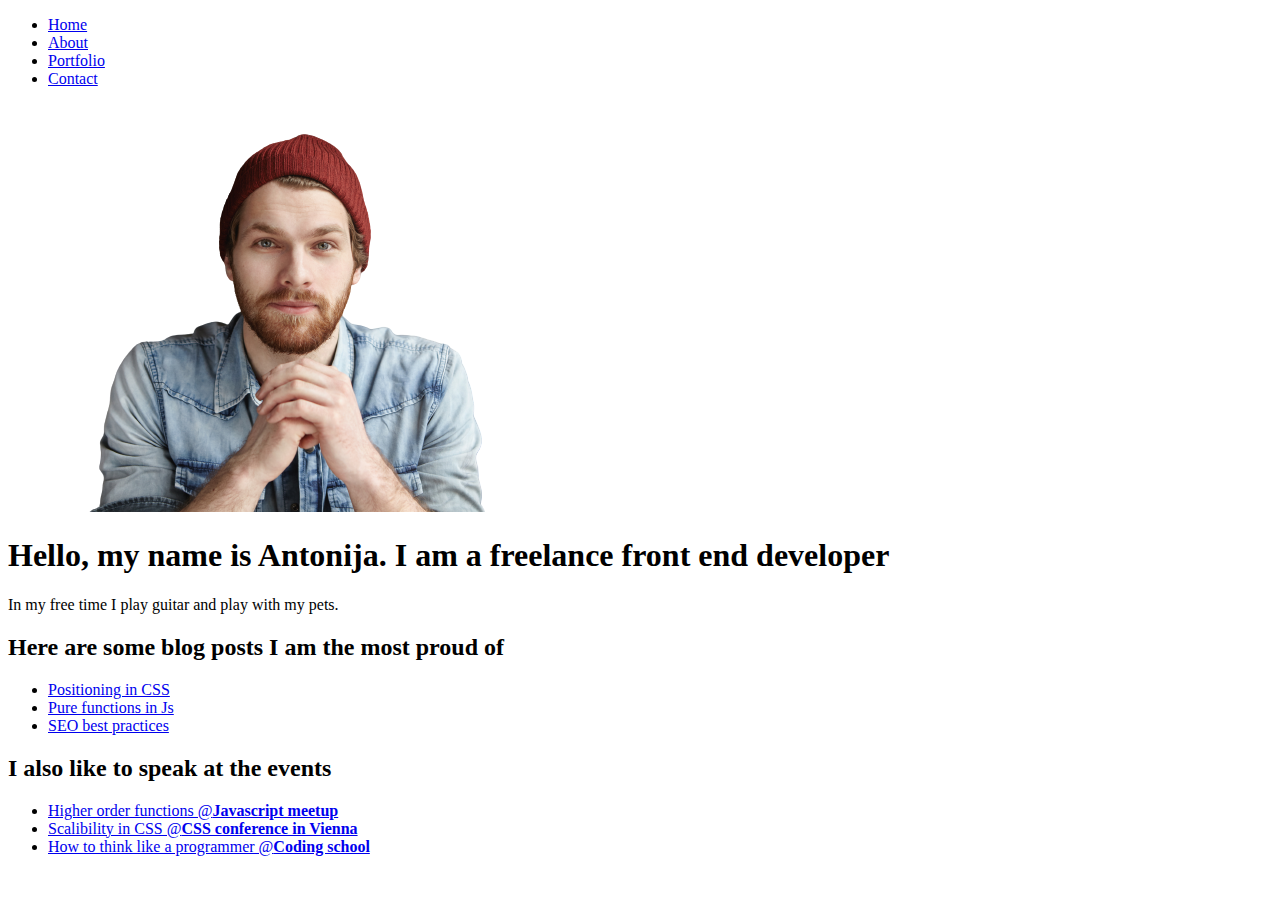
==== about.html @ f20de502 "add HTML content only" ====
<!DOCTYPE html>
<html lang="en">
  <head>
    <meta charset="UTF-8" />
    <meta http-equiv="X-UA-Compatible" content="IE=edge" />
    <meta name="viewport" content="width=device-width, initial-scale=1.0" />
    <title>About me</title>
  </head>
  <body>
    <main>
      <aside>
        <ul>
          <li><a href="./index.html" class="active">Home</a></li>
          <li><a href="./about.html">About</a></li>
          <li><a href="./portfolio.html">Portfolio</a></li>
          <li><a href="./contact.html">Contact</a></li>
        </ul>
      </aside>
      <section>
        <img src="2.png" alt="me" />

        <h1>
          Hello, my name is Antonija. I am a freelance front end developer
        </h1>

        <p>In my free time I play guitar and play with my pets.</p>

        <h2>Here are some blog posts I am the most proud of</h2>

        <ul>
          <li>
            <a href="https://example.com/" target="_blank"
              >Positioning in CSS</a
            >
          </li>

          <li>
            <a href="https://example.com/" target="_blank"
              >Pure functions in Js</a
            >
          </li>

          <li>
            <a href="https://example.com/" target="_blank"
              >SEO best practices</a
            >
          </li>
        </ul>

        <h2>I also like to speak at the events</h2>

        <ul>
          <li>
            <a href="https://example.com/" target="_blank"
              >Higher order functions @<b>Javascript meetup</b></a
            >
          </li>
          <li>
            <a href="https://example.com/" target="_blank"
              >Scalibility in CSS @<b>CSS conference in Vienna</b></a
            >
          </li>
          <li>
            <a href="https://example.com/" target="_blank"
              >How to think like a programmer @<b>Coding school</b></a
            >
          </li>
        </ul>
      </section>
    </main>
  </body>
</html>
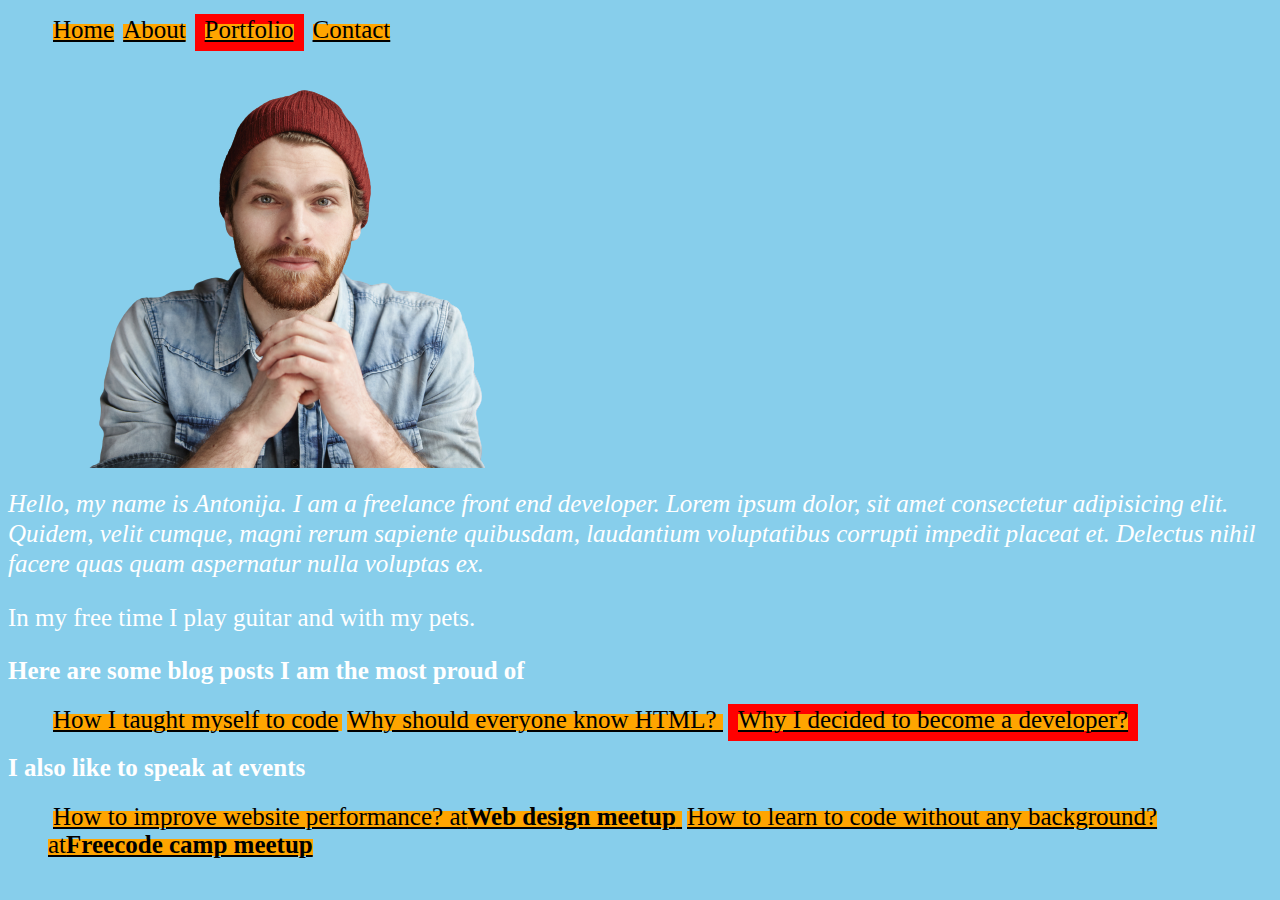
==== commit b629f16f: "improve HTML" ====
--- a/about.html
+++ b/about.html
@@ -1,69 +1,68 @@
 <!DOCTYPE html>
 <html lang="en">
   <head>
-    <meta charset="UTF-8" />
-    <meta http-equiv="X-UA-Compatible" content="IE=edge" />
-    <meta name="viewport" content="width=device-width, initial-scale=1.0" />
+    <link rel="stylesheet" href="./main.css" />
     <title>About me</title>
   </head>
   <body>
     <main>
       <aside>
         <ul>
-          <li><a href="./index.html" class="active">Home</a></li>
+          <li><a href="./index.html">Home</a></li>
           <li><a href="./about.html">About</a></li>
           <li><a href="./portfolio.html">Portfolio</a></li>
           <li><a href="./contact.html">Contact</a></li>
         </ul>
       </aside>
+
       <section>
-        <img src="2.png" alt="me" />
+        <img src="./2.png" alt="ovo sam ja" />
 
         <h1>
-          Hello, my name is Antonija. I am a freelance front end developer
+          Hello, my name is Antonija. I am a freelance front end developer.
+          Lorem ipsum dolor, sit amet consectetur adipisicing elit. Quidem,
+          velit cumque, magni rerum sapiente quibusdam, laudantium voluptatibus
+          corrupti impedit placeat et. Delectus nihil facere quas quam
+          aspernatur nulla voluptas ex.
         </h1>
-
-        <p>In my free time I play guitar and play with my pets.</p>
-
+        <p>In my free time I play guitar and with my pets.</p>
         <h2>Here are some blog posts I am the most proud of</h2>
 
         <ul>
-          <li>
+          <li class="list-item">
             <a href="https://example.com/" target="_blank"
-              >Positioning in CSS</a
+              >How I taught myself to code</a
             >
           </li>
 
+          <li class="list-item">
+            <a href="https://example.com/" target="_blank">
+              Why should everyone know HTML?
+            </a>
+          </li>
+
+          <li class="list-item">
+            <a href="https://example.com/" target="_blank">
+              Why I decided to become a developer?
+            </a>
+          </li>
+        </ul>
+
+        <h2>I also like to speak at events</h2>
+
+        <ul>
           <li>
-            <a href="https://example.com/" target="_blank"
-              >Pure functions in Js</a
-            >
+            <a href="https://example.com/" target="_blank">
+              How to improve website performance? at<b>Web design meetup</b>
+            </a>
           </li>
 
           <li>
-            <a href="https://example.com/" target="_blank"
-              >SEO best practices</a
-            >
-          </li>
-        </ul>
-
-        <h2>I also like to speak at the events</h2>
-
-        <ul>
-          <li>
-            <a href="https://example.com/" target="_blank"
-              >Higher order functions @<b>Javascript meetup</b></a
-            >
-          </li>
-          <li>
-            <a href="https://example.com/" target="_blank"
-              >Scalibility in CSS @<b>CSS conference in Vienna</b></a
-            >
-          </li>
-          <li>
-            <a href="https://example.com/" target="_blank"
-              >How to think like a programmer @<b>Coding school</b></a
-            >
+            <a href="https://example.com/" target="_blank">
+              How to learn to code without any background? at<b
+                >Freecode camp meetup</b
+              >
+            </a>
           </li>
         </ul>
       </section>
--- a/main.css
+++ b/main.css
@@ -0,0 +1,70 @@
+body {
+  background-color: skyblue;
+  color: white;
+  font-family: "Roboto";
+}
+
+h1 {
+  font-size: 20px;
+  font-weight: lighter;
+  font-style: italic;
+  line-height: 1.2;
+}
+
+li {
+  background-color: orange;
+  display: inline;
+}
+
+.nav-item {
+  border: 1px solid black;
+}
+
+#aside {
+  background-color: white;
+}
+
+input[type="email"] {
+  background-color: blue;
+}
+
+h1,
+p,
+h2,
+a {
+  font-size: 25px;
+}
+
+#aside + section {
+  background-color: brown;
+}
+
+#one ~ li {
+  background-color: aqua;
+}
+
+li > a {
+  color: black;
+}
+
+main li {
+  margin-left: 5px;
+}
+
+li:nth-child(3n) {
+  border: 10px solid red;
+}
+
+#aside ul li:first-child a {
+  color: purple;
+}
+
+.wrapper {
+  border: 1px solid black;
+  width: 400px;
+  height: 400px;
+  background-image: url("https://picsum.photos/200");
+  background-repeat: no-repeat;
+  background-size: cover;
+  background-position: center center;
+}
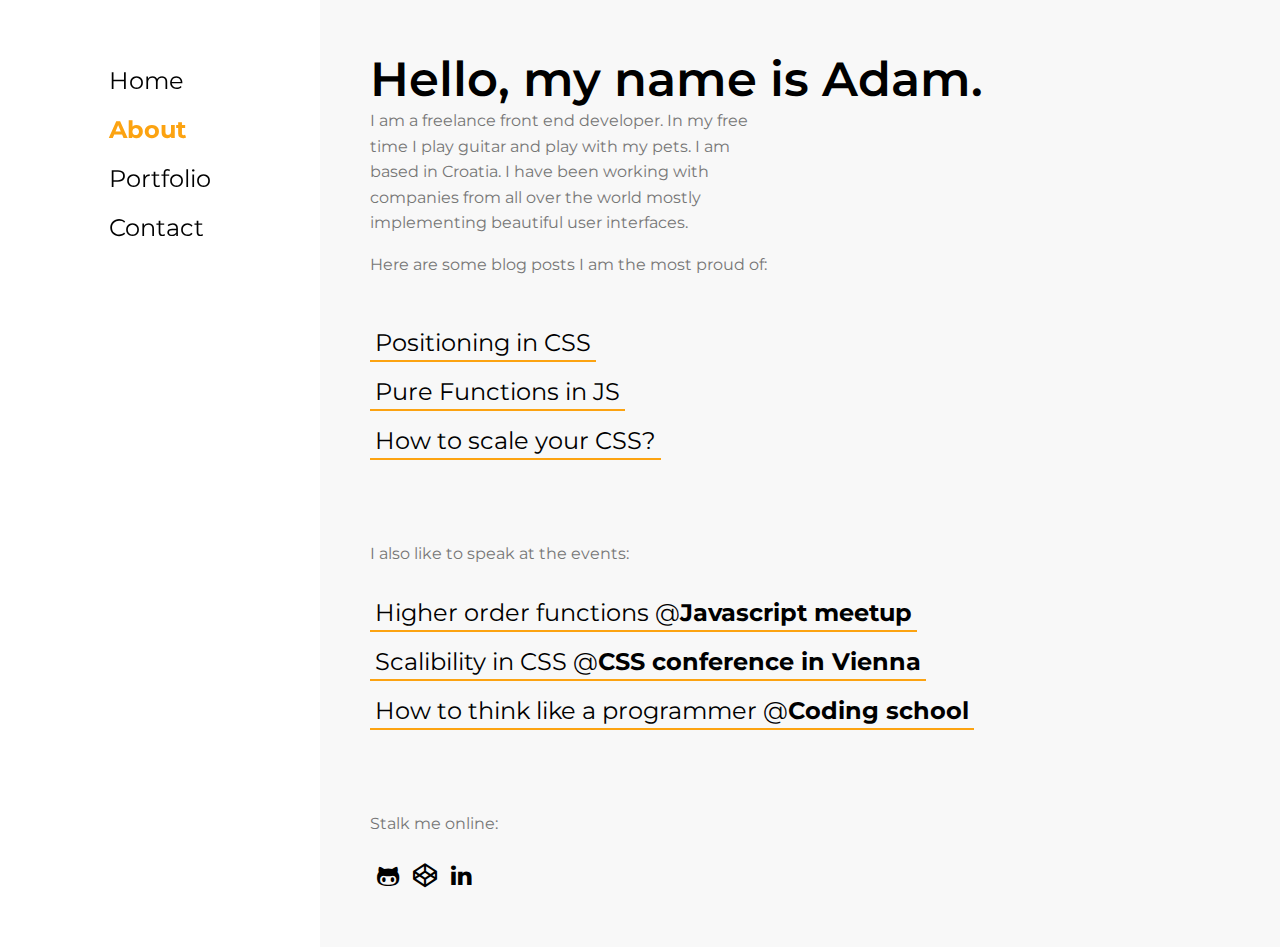
==== commit a265cf13: "add the whole content" ====
--- a/about.html
+++ b/about.html
@@ -1,70 +1,102 @@
 <!DOCTYPE html>
 <html lang="en">
   <head>
-    <link rel="stylesheet" href="./main.css" />
-    <title>About me</title>
+    <meta charset="UTF-8" />
+    <meta name="viewport" content="width=device-width, initial-scale=1.0" />
+    <link rel="preconnect" href="https://fonts.googleapis.com" />
+    <link rel="preconnect" href="https://fonts.gstatic.com" crossorigin />
+    <link
+      href="https://fonts.googleapis.com/css2?family=Montserrat:wght@400;500;600&display=swap"
+      rel="stylesheet"
+    />
+    <link
+      rel="stylesheet"
+      href="https://cdnjs.cloudflare.com/ajax/libs/font-awesome/4.7.0/css/font-awesome.css"
+      integrity="sha512-5A8nwdMOWrSz20fDsjczgUidUBR8liPYU+WymTZP1lmY9G6Oc7HlZv156XqnsgNUzTyMefFTcsFH/tnJE/+xBg=="
+      crossorigin="anonymous"
+      referrerpolicy="no-referrer"
+    />
+    <link rel="stylesheet" href="style.css" />
+    <title>Portfolio website</title>
   </head>
   <body>
-    <main>
-      <aside>
-        <ul>
-          <li><a href="./index.html">Home</a></li>
-          <li><a href="./about.html">About</a></li>
-          <li><a href="./portfolio.html">Portfolio</a></li>
-          <li><a href="./contact.html">Contact</a></li>
+    <main class="flex">
+      <aside class="flex content-center pt-50">
+        <ul class="list">
+          <li><a href="index.html">Home</a></li>
+          <li><a href="about.html" class="active">About</a></li>
+          <li><a href="portfolio.html">Portfolio</a></li>
+          <li><a href="contact.html">Contact</a></li>
         </ul>
       </aside>
 
-      <section>
-        <img src="./2.png" alt="ovo sam ja" />
+      <section class="gray-background pb-50">
+        <div class="mt-50">
+          <div class="flex flex-column">
+            <h1 class="text-left m-0">Hello, my name is Adam.</h1>
 
-        <h1>
-          Hello, my name is Antonija. I am a freelance front end developer.
-          Lorem ipsum dolor, sit amet consectetur adipisicing elit. Quidem,
-          velit cumque, magni rerum sapiente quibusdam, laudantium voluptatibus
-          corrupti impedit placeat et. Delectus nihil facere quas quam
-          aspernatur nulla voluptas ex.
-        </h1>
-        <p>In my free time I play guitar and with my pets.</p>
-        <h2>Here are some blog posts I am the most proud of</h2>
+            <p class="text-left">
+              I am a freelance front end developer. In my free time I play
+              guitar and play with my pets. I am based in Croatia. I have been
+              working with companies from all over the world mostly implementing
+              beautiful user interfaces.
+            </p>
 
-        <ul>
-          <li class="list-item">
-            <a href="https://example.com/" target="_blank"
-              >How I taught myself to code</a
-            >
-          </li>
+            <p class="text-left m-0">
+              Here are some blog posts I am the most proud of:
+            </p>
 
-          <li class="list-item">
-            <a href="https://example.com/" target="_blank">
-              Why should everyone know HTML?
-            </a>
-          </li>
+            <ul class="list mt-50">
+              <li>
+                <a href="https://example.com/" target="_blank" class="underline"
+                  >Positioning in CSS</a
+                >
+              </li>
 
-          <li class="list-item">
-            <a href="https://example.com/" target="_blank">
-              Why I decided to become a developer?
-            </a>
-          </li>
-        </ul>
+              <li>
+                <a href="https://example.com/" target="_blank" class="underline"
+                  >Pure Functions in JS</a
+                >
+              </li>
 
-        <h2>I also like to speak at events</h2>
+              <li>
+                <a href="https://example.com/" target="_blank" class="underline"
+                  >How to scale your CSS?</a
+                >
+              </li>
+            </ul>
 
-        <ul>
-          <li>
-            <a href="https://example.com/" target="_blank">
-              How to improve website performance? at<b>Web design meetup</b>
-            </a>
-          </li>
+            <p class="text-left mt-50">I also like to speak at the events:</p>
 
-          <li>
-            <a href="https://example.com/" target="_blank">
-              How to learn to code without any background? at<b
-                >Freecode camp meetup</b
-              >
-            </a>
-          </li>
-        </ul>
+            <ul class="list">
+              <li>
+                <a href="https://example.com/" target="_blank" class="underline"
+                  >Higher order functions @<b>Javascript meetup</b></a
+                >
+              </li>
+
+              <li>
+                <a href="https://example.com/" target="_blank" class="underline"
+                  >Scalibility in CSS @<b>CSS conference in Vienna</b></a
+                >
+              </li>
+
+              <li>
+                <a href="https://example.com/" target="_blank" class="underline"
+                  >How to think like a programmer @<b>Coding school</b></a
+                >
+              </li>
+            </ul>
+
+            <p class="text-left mt-50">Stalk me online:</p>
+
+            <div class="flex">
+              <i class="fa fa-github-alt" aria-hidden="true"></i>
+              <i class="fa fa-codepen" aria-hidden="true"></i>
+              <i class="fa fa-linkedin" aria-hidden="true"></i>
+            </div>
+          </div>
+        </div>
       </section>
     </main>
   </body>
--- a/style.css
+++ b/style.css
@@ -0,0 +1,232 @@
+/* https://coolors.co/000000-14213d-fca311-e5e5e5-ffffff */
+* {
+  box-sizing: border-box;
+}
+:root {
+  --black: #000000ff;
+  --oxford-blue: #14213dff;
+  --orange-web: #fca311ff;
+  --platinum: #e5e5e5ff;
+  --white: #ffffffff;
+}
+
+::selection {
+  background-color: var(--orange-web);
+  color: var(--black);
+}
+
+body {
+  padding: 0;
+  margin: 0;
+  font-family: "Montserrat", sans-serif;
+}
+
+body,
+html,
+.vh-100 {
+  height: 100vh;
+}
+
+.flex {
+  display: flex;
+}
+
+.vcenter {
+  position: relative;
+  top: 50%;
+  transform: translateY(-50%);
+}
+
+.content-center {
+  justify-content: center;
+}
+
+.items-center {
+  align-items: center;
+}
+
+.list {
+  list-style-type: none;
+  padding-left: 0;
+}
+
+.list a {
+  text-decoration: none;
+  color: var(--black);
+  font-size: 1.5rem;
+}
+
+.list li {
+  margin-bottom: 20px;
+}
+
+a.active {
+  font-weight: bold;
+  color: var(--orange-web);
+}
+
+.gray-background {
+  background-color: #f8f8f8;
+}
+
+aside {
+  border-right: 1px solid var(--white);
+  min-width: 25%;
+  flex: 1 1 25%;
+  position: fixed;
+}
+
+section {
+  min-width: 75%;
+  padding: 0 50px;
+  margin-left: 25%;
+}
+
+.circle {
+  border-radius: 100%;
+  background-color: rgba(252, 163, 17, 0.7);
+  border: 2px solid rgba(252, 163, 17, 1);
+  display: flex;
+  align-items: center;
+  justify-content: center;
+  background-image: url("./2.png");
+  background-size: cover;
+  background-position: center left;
+  width: 250px;
+  height: 250px;
+}
+
+h1 {
+  color: var(--black);
+  font-size: 3rem;
+  font-weight: 600;
+  margin-bottom: 10px;
+}
+
+p {
+  margin-top: 0;
+  max-width: 400px;
+  text-align: center;
+  line-height: 1.6;
+  color: #767676;
+}
+
+i.fa {
+  color: var(--black);
+  margin: 10px 7px;
+  font-size: 1.5rem;
+}
+
+.mt-50 {
+  margin-top: 50px;
+}
+
+.pb-50 {
+  padding-bottom: 50px;
+}
+
+.mt-20 {
+  margin-top: 20px;
+}
+
+.space-between {
+  justify-content: space-between;
+}
+
+.flex-end {
+  justify-content: flex-end;
+}
+
+.flex-50 {
+  flex: 0 0 50%;
+}
+
+.text-left {
+  text-align: left;
+}
+
+.flex-column {
+  flex-direction: column;
+}
+
+.underline {
+  position: relative;
+  z-index: 2;
+  padding: 5px;
+}
+
+.underline::after {
+  content: "";
+  position: absolute;
+  left: 0;
+  right: 0;
+  bottom: 0;
+  height: 2px;
+  background-color: var(--orange-web);
+  z-index: -1;
+  transition: height 0.5s cubic-bezier(0.165, 0.84, 0.44, 1);
+}
+
+.underline:hover::after {
+  height: 100%;
+}
+
+.grid {
+  display: grid;
+  grid-template-columns: repeat(auto-fit, minmax(min-content, 400px));
+  grid-gap: 20px;
+}
+
+.grid-item {
+  position: relative;
+  padding-right: 20px;
+  padding-left: 20px;
+  margin-bottom: 40px;
+}
+
+.grid-item > div {
+  color: var(--oxford-blue);
+}
+
+.m-0 {
+  margin: 0;
+}
+
+.mt-10 {
+  margin-top: 10px;
+}
+
+.pt-50 {
+  padding-top: 50px;
+}
+
+.items-start {
+  align-items: flex-start;
+}
+
+.button {
+  background-color: var(--oxford-blue);
+  color: white;
+  padding: 6px 20px;
+  cursor: pointer;
+  margin-top: 10px;
+  display: inline-block;
+}
+
+form input,
+form textarea {
+  display: block;
+  margin-bottom: 10px;
+  width: 50%;
+  padding: 10px 20px;
+  border: none;
+}
+
+textarea {
+  resize: none;
+  font-family: "Montserrat", sans-serif;
+}
+
+form button {
+  border: none;
+}
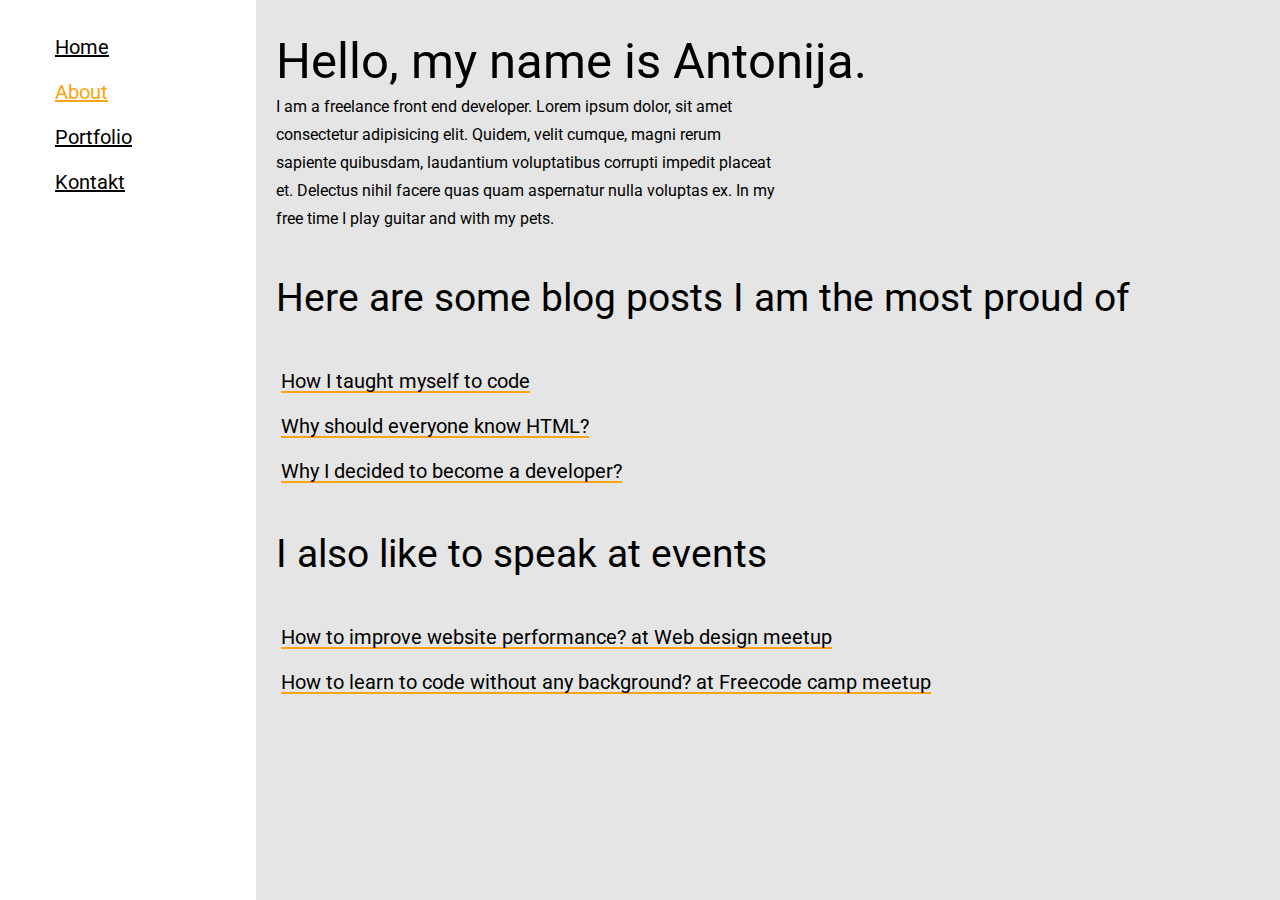
==== commit 9b627ba3: "final code" ====
--- a/about.html
+++ b/about.html
@@ -1,12 +1,11 @@
 <!DOCTYPE html>
 <html lang="en">
   <head>
-    <meta charset="UTF-8" />
-    <meta name="viewport" content="width=device-width, initial-scale=1.0" />
+    <meta name="viewport" content="width=device-width, initial-scale=1" />
     <link rel="preconnect" href="https://fonts.googleapis.com" />
     <link rel="preconnect" href="https://fonts.gstatic.com" crossorigin />
     <link
-      href="https://fonts.googleapis.com/css2?family=Montserrat:wght@400;500;600&display=swap"
+      href="https://fonts.googleapis.com/css2?family=Roboto&display=swap"
       rel="stylesheet"
     />
     <link
@@ -16,87 +15,83 @@
       crossorigin="anonymous"
       referrerpolicy="no-referrer"
     />
-    <link rel="stylesheet" href="style.css" />
-    <title>Portfolio website</title>
+    <link rel="stylesheet" href="./css/reset.css" />
+    <link rel="stylesheet" href="./css/utility.css" />
+    <link rel="stylesheet" href="./css/typography.css" />
+    <link rel="stylesheet" href="./css/main.css" />
+    <title>Antonijina portfolio stranica | About</title>
   </head>
   <body>
-    <main class="flex">
-      <aside class="flex content-center pt-50">
-        <ul class="list">
-          <li><a href="index.html">Home</a></li>
-          <li><a href="about.html" class="active">About</a></li>
-          <li><a href="portfolio.html">Portfolio</a></li>
-          <li><a href="contact.html">Contact</a></li>
-        </ul>
+    <main>
+      <aside>
+        <nav>
+          <ul class="list flex">
+            <li class="nav-item">
+              <a href="./index.html">Home</a>
+            </li>
+
+            <li class="nav-item">
+              <a href="./about.html" class="active">About</a>
+            </li>
+
+            <li class="nav-item">
+              <a href="./portfolio.html">Portfolio</a>
+            </li>
+
+            <li class="nav-item">
+              <a href="./contact.html">Kontakt</a>
+            </li>
+          </ul>
+        </nav>
       </aside>
 
-      <section class="gray-background pb-50">
-        <div class="mt-50">
-          <div class="flex flex-column">
-            <h1 class="text-left m-0">Hello, my name is Adam.</h1>
+      <section>
+        <h1>Hello, my name is Antonija.</h1>
+        <p class="mb-40">
+          I am a freelance front end developer. Lorem ipsum dolor, sit amet
+          consectetur adipisicing elit. Quidem, velit cumque, magni rerum
+          sapiente quibusdam, laudantium voluptatibus corrupti impedit placeat
+          et. Delectus nihil facere quas quam aspernatur nulla voluptas ex. In
+          my free time I play guitar and with my pets.
+        </p>
+        <h2 class="mb-40">Here are some blog posts I am the most proud of</h2>
 
-            <p class="text-left">
-              I am a freelance front end developer. In my free time I play
-              guitar and play with my pets. I am based in Croatia. I have been
-              working with companies from all over the world mostly implementing
-              beautiful user interfaces.
-            </p>
+        <ul class="list">
+          <li class="list-item">
+            <a href="https://example.com/" target="_blank" class="underline"
+              >How I taught myself to code</a
+            >
+          </li>
 
-            <p class="text-left m-0">
-              Here are some blog posts I am the most proud of:
-            </p>
+          <li class="list-item">
+            <a href="https://example.com/" target="_blank" class="underline">
+              Why should everyone know HTML?
+            </a>
+          </li>
 
-            <ul class="list mt-50">
-              <li>
-                <a href="https://example.com/" target="_blank" class="underline"
-                  >Positioning in CSS</a
-                >
-              </li>
+          <li class="list-item">
+            <a href="https://example.com/" target="_blank" class="underline">
+              Why I decided to become a developer?
+            </a>
+          </li>
+        </ul>
 
-              <li>
-                <a href="https://example.com/" target="_blank" class="underline"
-                  >Pure Functions in JS</a
-                >
-              </li>
+        <h2 class="mt-40 mb-40">I also like to speak at events</h2>
 
-              <li>
-                <a href="https://example.com/" target="_blank" class="underline"
-                  >How to scale your CSS?</a
-                >
-              </li>
-            </ul>
+        <ul class="list">
+          <li>
+            <a href="https://example.com/" target="_blank" class="underline">
+              How to improve website performance? at <b>Web design meetup</b>
+            </a>
+          </li>
 
-            <p class="text-left mt-50">I also like to speak at the events:</p>
-
-            <ul class="list">
-              <li>
-                <a href="https://example.com/" target="_blank" class="underline"
-                  >Higher order functions @<b>Javascript meetup</b></a
-                >
-              </li>
-
-              <li>
-                <a href="https://example.com/" target="_blank" class="underline"
-                  >Scalibility in CSS @<b>CSS conference in Vienna</b></a
-                >
-              </li>
-
-              <li>
-                <a href="https://example.com/" target="_blank" class="underline"
-                  >How to think like a programmer @<b>Coding school</b></a
-                >
-              </li>
-            </ul>
-
-            <p class="text-left mt-50">Stalk me online:</p>
-
-            <div class="flex">
-              <i class="fa fa-github-alt" aria-hidden="true"></i>
-              <i class="fa fa-codepen" aria-hidden="true"></i>
-              <i class="fa fa-linkedin" aria-hidden="true"></i>
-            </div>
-          </div>
-        </div>
+          <li>
+            <a href="https://example.com/" target="_blank" class="underline">
+              How to learn to code without any background? at
+              <b>Freecode camp meetup</b>
+            </a>
+          </li>
+        </ul>
       </section>
     </main>
   </body>
--- a/css/utility.css
+++ b/css/utility.css
@@ -0,0 +1,48 @@
+.flex {
+  display: flex;
+}
+
+.content-center {
+  justify-content: center;
+}
+
+.items-center {
+  align-items: center;
+}
+
+.flex-wrap {
+  flex-wrap: wrap;
+}
+
+.flex-column {
+  flex-direction: column;
+}
+
+.mx-4 {
+  margin-left: 14px;
+  margin-right: 14px;
+}
+
+.text-black {
+  color: var(--black);
+}
+
+.grid {
+  display: grid;
+}
+
+.mt-20 {
+  margin-top: 20px;
+}
+
+.mt-40 {
+  margin-top: 40px;
+}
+
+.mb-40 {
+  margin-bottom: 40px;
+}
+
+.h-full {
+  height: 100vh;
+}
--- a/css/typography.css
+++ b/css/typography.css
@@ -0,0 +1,45 @@
+html {
+  font-size: 100%;
+}
+
+body {
+  font-weight: 400;
+  line-height: 1.75;
+  font-family: "Roboto", sans-serif;
+}
+
+h1,
+h2,
+h3,
+h4,
+h5 {
+  font-weight: 400;
+  line-height: 1.3;
+}
+
+h1 {
+  margin-top: 0;
+  font-size: 3.052rem;
+}
+
+h2 {
+  font-size: 2.441rem;
+}
+
+h3 {
+  font-size: 1.953rem;
+}
+
+h4,
+a {
+  font-size: 1.563rem;
+}
+
+h5 {
+  font-size: 1.25rem;
+}
+
+small,
+.text_small {
+  font-size: 0.8rem;
+}
--- a/css/main.css
+++ b/css/main.css
@@ -0,0 +1,177 @@
+* {
+  box-sizing: border-box;
+}
+
+:root {
+  --black: #000000ff;
+  --oxford-blue: #14213dff;
+  --orange-web: #fca311ff;
+  --platinum: #e5e5e5ff;
+  --white: #ffffffff;
+}
+
+aside {
+  position: fixed;
+  top: 0;
+  left: 0;
+  right: 0;
+  background-color: var(--white);
+}
+
+section {
+  background-color: var(--platinum);
+  padding-top: 100px;
+  padding-bottom: 100px;
+  padding-left: 20px;
+  padding-right: 20px;
+  min-height: 100vh;
+}
+
+.circle {
+  background-color: var(--orange-web);
+  background-image: url("./../me.png");
+  background-size: cover;
+  background-position: center left;
+  background-repeat: no-repeat;
+  height: 250px;
+  width: 250px;
+  border-radius: 100%;
+  border: 2px solid var(--orange-web);
+  margin-top: 50px;
+}
+
+nav {
+  padding: 20px;
+}
+
+.list li {
+  margin: 0 5px;
+}
+
+.list a {
+  color: var(--black);
+  font-size: 20px;
+}
+
+.list .active {
+  color: var(--orange-web);
+}
+
+p {
+  max-width: 500px;
+}
+
+section > .grid {
+  grid-template-columns: repeat(auto-fit, minmax(min-content, 400px));
+  grid-column-gap: 40px;
+  grid-row-gap: 40px;
+  padding-bottom: 60px;
+}
+
+.grid-item p {
+  font-size: 14px;
+}
+
+.grid-item a {
+  background-color: var(--oxford-blue);
+  font-size: 12px;
+  color: var(--platinum);
+  display: inline-block;
+  padding: 6px 15px;
+  text-decoration: none;
+  margin-top: 10px;
+}
+
+.control {
+  border: none;
+  display: block;
+  width: 100%;
+  padding: 10px 15px;
+  margin-bottom: 10px;
+  border: 2px solid transparent;
+  transition: border-color 0.2s ease-in-out;
+  border-radius: 5px;
+}
+
+.control:focus {
+  outline: none;
+  border-color: var(--orange-web);
+}
+
+textarea {
+  font-family: "Roboto", sans-serif;
+  resize: none;
+}
+
+input[type="submit"] {
+  background-color: var(--oxford-blue);
+  color: var(--platinum);
+  cursor: pointer;
+  transition: background-color 0.5s ease-in-out;
+}
+
+input[type="submit"]:hover {
+  background-color: var(--orange-web);
+}
+
+.underline {
+  text-decoration: none;
+  position: relative;
+  z-index: 1;
+  border-bottom: 2px solid var(--orange-web);
+}
+
+.underline::after {
+  display: block;
+  position: absolute;
+  bottom: 0;
+  left: 0;
+  right: 0;
+  height: 2px;
+  background-color: var(--orange-web);
+  transition: height 0.5s ease-in-out;
+  z-index: -1;
+}
+
+.underline:hover::after {
+  height: 100%;
+}
+
+@media screen and (min-width: 600px) {
+  .control {
+    width: 50%;
+  }
+}
+
+@media screen and (min-width: 900px) {
+  aside {
+    left: 0;
+    top: 0;
+    right: auto;
+    bottom: 0;
+    width: 20%;
+    padding: 0 30px;
+  }
+
+  .list {
+    display: block;
+  }
+
+  .list li {
+    margin: 10px 5px;
+  }
+
+  section {
+    width: 80%;
+    margin-left: 20%;
+    padding-top: 30px;
+  }
+
+  .underline {
+    border-bottom: none;
+  }
+
+  .underline::after {
+    content: "";
+  }
+}
